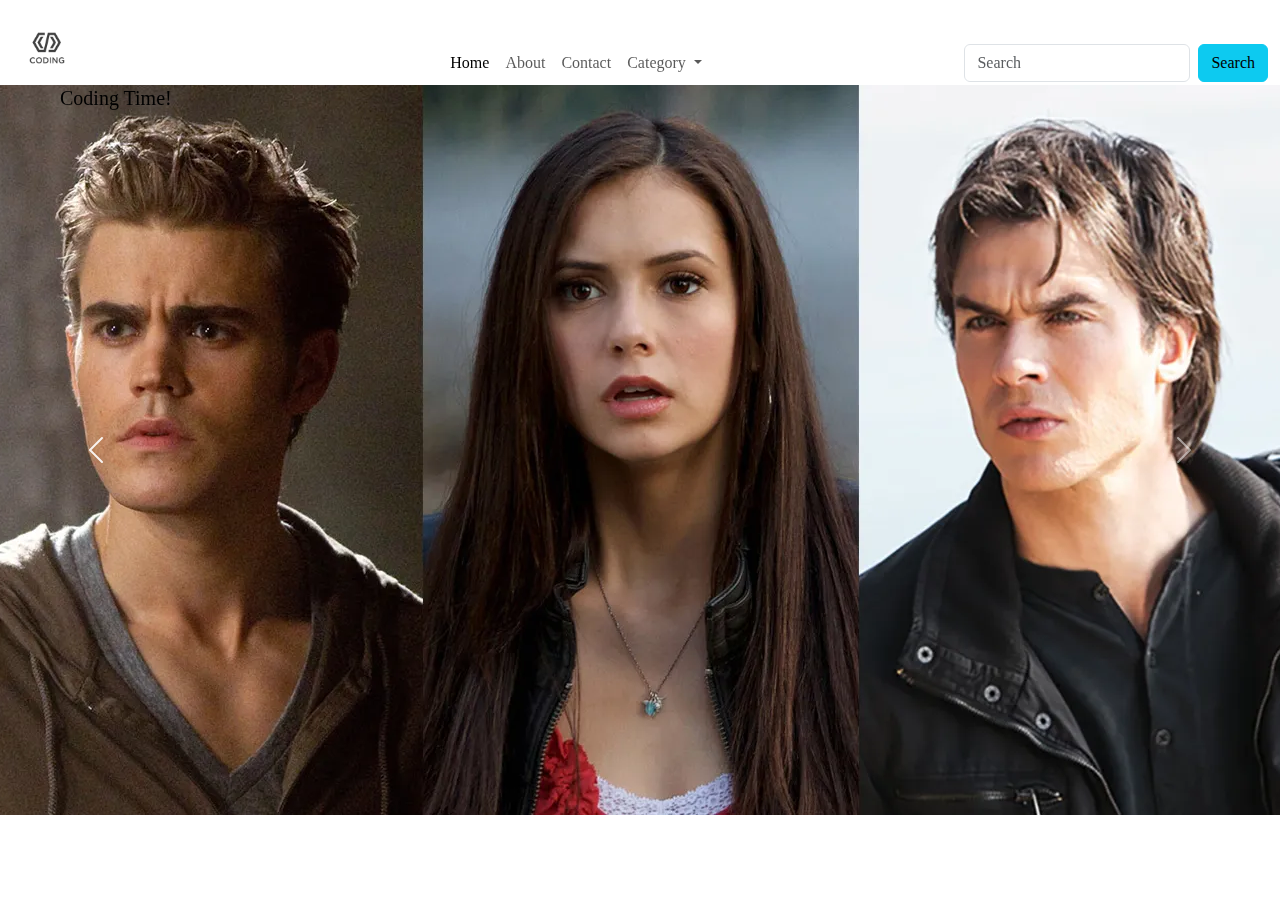
==== index.html @ 5368fe46 "first commit" ====
<!DOCTYPE html>
<html lang="en">

<head>
    <meta charset="UTF-8">
    <meta name="viewport" content="width=device-width, initial-scale=1.0">
    <title>Document</title>
    <!--lidhja me filen e bootstrap ne CSS-->
    <link rel="stylesheet" href="CSS/bootstrap.min.css">

    <!--lidhja me CSS time-->
    <link rel="stylesheet" href="CSS/style.css">
</head>

<body>
        <header class="position-relative">

            <!-- Fillimi i carousel -->
        <div id="carouselExampleIndicators" class="carousel slide">
            <div class="carousel-indicators">
              <button type="button" data-bs-target="#carouselExampleIndicators" data-bs-slide-to="0" class="active" aria-current="true" aria-label="Slide 1"></button>
              <button type="button" data-bs-target="#carouselExampleIndicators" data-bs-slide-to="1" aria-label="Slide 2"></button>
              <button type="button" data-bs-target="#carouselExampleIndicators" data-bs-slide-to="2" aria-label="Slide 3"></button>
            </div>
            <div class="carousel-inner">
              <div class="carousel-item active">
                <img src="Image/tvdvd.webp" class="d-block w-100" alt="...">
              </div>
              <div class="carousel-item">
                <img src="Image/dselena.jpg" class="d-block w-100" alt="...">
              </div>
              <div class="carousel-item">
                <img src="Image/vd.jpg" class="d-block w-100" alt="...">
              </div>
            </div>
            <button class="carousel-control-prev" type="button" data-bs-target="#carouselExampleIndicators" data-bs-slide="prev">
              <span class="carousel-control-prev-icon" aria-hidden="true"></span>
              <span class="visually-hidden">Previous</span>
            </button>
            <button class="carousel-control-next" type="button" data-bs-target="#carouselExampleIndicators" data-bs-slide="next">
              <span class="carousel-control-next-icon" aria-hidden="true"></span>
              <span class="visually-hidden">Next</span>
            </button>
          </div>
         <!--Fundi i carousel -->

         <!--Fillimi i navbar te marre nga bootstrap-->
    <nav class="navbar navbar-expand-lg position-absolute top-0 w-100">   <!-- 'bg-body-tertiary' - te mundeson te vendosesh nje ngjyre background te rreshti navbar-->  <!--'lg' - shfaq elementet ne nje rresht kur ekrani eshte i madh-->
        <div class="container-fluid">                         <!--'container-fluid' - te mundeson vendosjen e lementeve ne nje rresht duke percaktuar widht the length e faqes-->
            <a class="navbar-brand" href="index.html"><img src="Image/logo-removebg-preview.png" alt=""> <br> 
                <span class="ps-5"> Coding Time! </span></a>   <!-- 'ps-5' - te mundeson levizjen e tekstit majtas-djathtas ose ne qender ne baze te hapesires qe ato mund te zene-->
            <button class="navbar-toggler" type="button" data-bs-toggle="collapse"
                data-bs-target="#navbarSupportedContent" aria-controls="navbarSupportedContent" aria-expanded="false"
                aria-label="Toggle navigation">
                <span class="navbar-toggler-icon"></span>
            </button>
            <div class="collapse navbar-collapse" id="navbarSupportedContent">
                <ul class="navbar-nav mx-auto mb-2 mb-lg-0">     <!--'mx' - levizjen e teksteve majtas djathtas apo ne qender nga teksti kryesor-->
                    <li class="nav-item">
                        <a class="nav-link active" aria-current="page" href="index.html">Home</a>
                    </li>
                    <li class="nav-item">
                        <a class="nav-link" href="about.html">About</a>
                    </li>

                    <li class="nav-item">
                        <a class="nav-link" href="contact.html">Contact</a>
                    </li>

                    <li class="nav-item dropdown">
                        <a class="nav-link dropdown-toggle" href="#" role="button" data-bs-toggle="dropdown"
                            aria-expanded="false">
                            Category
                        </a>
                        <ul class="dropdown-menu">
                            <li><a class="dropdown-item" href="#">Action</a></li>
                            <li><a class="dropdown-item" href="#">Another action</a></li>
                            <li>
                                <hr class="dropdown-divider">
                            </li>
                            <li><a class="dropdown-item" href="#">Something else here</a></li>
                        </ul>
                    </li>
                </ul>
                <form class="d-flex" role="search">
                    <input class="form-control me-2" type="search" placeholder="Search" aria-label="Search">
                    <button class="btn btn-info" type="submit">Search</button>
                </form>
            </div>
        </div>
    </nav>
    <!--Fund i navbar-->
        </header>


    <!--lidhja me bootstrapin ne Javascript-->
    <script src="Javascript/bootstrap.bundle.min.js"></script>

    <!--lidhja me file ton te javascript-->
    <script src="Javascript/index.js"></script>
</body>

</html>
---- CSS/style.css ----
*{
    margin: 0;
    padding: 0;
    box-sizing: border-box;
    /* border: 1px solid blue;  na mundeson vendosjen e te dhenave ne menyre tabelare per te pare hapesiren qe ato zene te faqja ne menyre qe te bejme modifikimet */
}

body{
    line-height: 1.5;
    font-size: 1em;
    font-family: 'Times New Roman', Times, serif;
}

.navbar-brand img{
    width: 70px;
    height: 70px;
}

.carousel-inner, .carousel-inner img{
    height: 900px;
    object-fit: none;
    width: 100%;
}
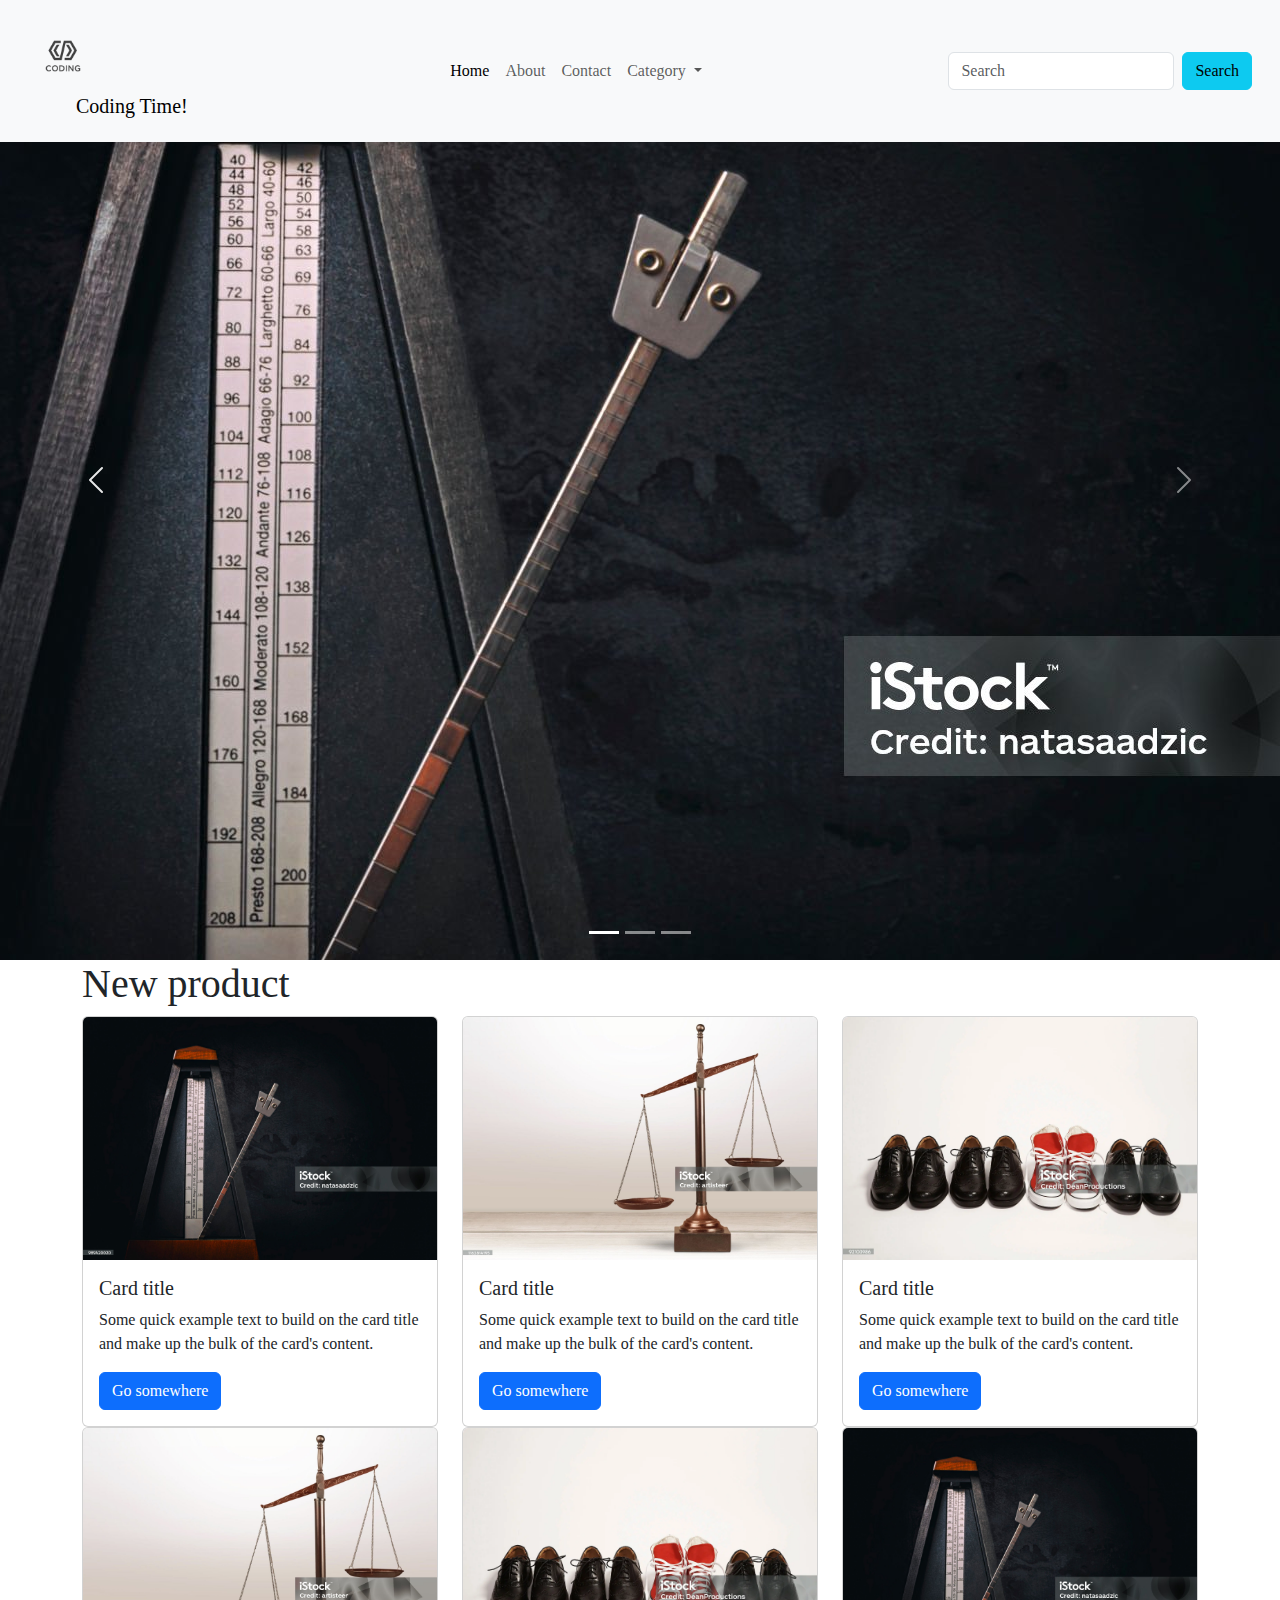
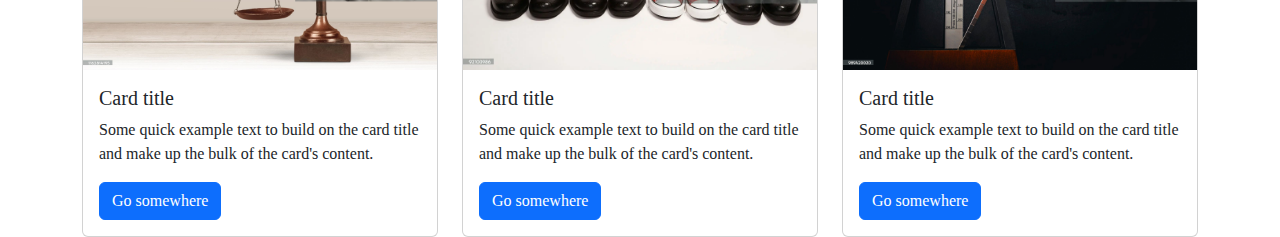
==== commit ad76f718: "change html" ====
--- a/index.html
+++ b/index.html
@@ -13,86 +13,186 @@
 </head>
 
 <body>
-        <header class="position-relative">
-
-            <!-- Fillimi i carousel -->
+    <header class="position-relative">
+
+        <!-- Fillimi i carousel -->
         <div id="carouselExampleIndicators" class="carousel slide">
             <div class="carousel-indicators">
-              <button type="button" data-bs-target="#carouselExampleIndicators" data-bs-slide-to="0" class="active" aria-current="true" aria-label="Slide 1"></button>
-              <button type="button" data-bs-target="#carouselExampleIndicators" data-bs-slide-to="1" aria-label="Slide 2"></button>
-              <button type="button" data-bs-target="#carouselExampleIndicators" data-bs-slide-to="2" aria-label="Slide 3"></button>
+                <button type="button" data-bs-target="#carouselExampleIndicators" data-bs-slide-to="0" class="active"
+                    aria-current="true" aria-label="Slide 1"></button>
+                <button type="button" data-bs-target="#carouselExampleIndicators" data-bs-slide-to="1"
+                    aria-label="Slide 2"></button>
+                <button type="button" data-bs-target="#carouselExampleIndicators" data-bs-slide-to="2"
+                    aria-label="Slide 3"></button>
             </div>
             <div class="carousel-inner">
-              <div class="carousel-item active">
-                <img src="Image/tvdvd.webp" class="d-block w-100" alt="...">
-              </div>
-              <div class="carousel-item">
-                <img src="Image/dselena.jpg" class="d-block w-100" alt="...">
-              </div>
-              <div class="carousel-item">
-                <img src="Image/vd.jpg" class="d-block w-100" alt="...">
-              </div>
-            </div>
-            <button class="carousel-control-prev" type="button" data-bs-target="#carouselExampleIndicators" data-bs-slide="prev">
-              <span class="carousel-control-prev-icon" aria-hidden="true"></span>
-              <span class="visually-hidden">Previous</span>
+                <div class="carousel-item active">
+                    <img src="Image/time.jpg" class="d-block w-100" alt="...">
+                </div>
+                <div class="carousel-item">
+                    <img src="Image/shoess.webp" class="d-block w-100" alt="...">
+                </div>
+                <div class="carousel-item">
+                    <img src="Image/balance.jpg" class="d-block w-100" alt="...">
+                </div>
+            </div>
+            <button class="carousel-control-prev" type="button" data-bs-target="#carouselExampleIndicators"
+                data-bs-slide="prev">
+                <span class="carousel-control-prev-icon" aria-hidden="true"></span>
+                <span class="visually-hidden">Previous</span>
             </button>
-            <button class="carousel-control-next" type="button" data-bs-target="#carouselExampleIndicators" data-bs-slide="next">
-              <span class="carousel-control-next-icon" aria-hidden="true"></span>
-              <span class="visually-hidden">Next</span>
+            <button class="carousel-control-next" type="button" data-bs-target="#carouselExampleIndicators"
+                data-bs-slide="next">
+                <span class="carousel-control-next-icon" aria-hidden="true"></span>
+                <span class="visually-hidden">Next</span>
             </button>
-          </div>
-         <!--Fundi i carousel -->
-
-         <!--Fillimi i navbar te marre nga bootstrap-->
-    <nav class="navbar navbar-expand-lg position-absolute top-0 w-100">   <!-- 'bg-body-tertiary' - te mundeson te vendosesh nje ngjyre background te rreshti navbar-->  <!--'lg' - shfaq elementet ne nje rresht kur ekrani eshte i madh-->
-        <div class="container-fluid">                         <!--'container-fluid' - te mundeson vendosjen e lementeve ne nje rresht duke percaktuar widht the length e faqes-->
-            <a class="navbar-brand" href="index.html"><img src="Image/logo-removebg-preview.png" alt=""> <br> 
-                <span class="ps-5"> Coding Time! </span></a>   <!-- 'ps-5' - te mundeson levizjen e tekstit majtas-djathtas ose ne qender ne baze te hapesires qe ato mund te zene-->
-            <button class="navbar-toggler" type="button" data-bs-toggle="collapse"
-                data-bs-target="#navbarSupportedContent" aria-controls="navbarSupportedContent" aria-expanded="false"
-                aria-label="Toggle navigation">
-                <span class="navbar-toggler-icon"></span>
-            </button>
-            <div class="collapse navbar-collapse" id="navbarSupportedContent">
-                <ul class="navbar-nav mx-auto mb-2 mb-lg-0">     <!--'mx' - levizjen e teksteve majtas djathtas apo ne qender nga teksti kryesor-->
-                    <li class="nav-item">
-                        <a class="nav-link active" aria-current="page" href="index.html">Home</a>
-                    </li>
-                    <li class="nav-item">
-                        <a class="nav-link" href="about.html">About</a>
-                    </li>
-
-                    <li class="nav-item">
-                        <a class="nav-link" href="contact.html">Contact</a>
-                    </li>
-
-                    <li class="nav-item dropdown">
-                        <a class="nav-link dropdown-toggle" href="#" role="button" data-bs-toggle="dropdown"
-                            aria-expanded="false">
-                            Category
-                        </a>
-                        <ul class="dropdown-menu">
-                            <li><a class="dropdown-item" href="#">Action</a></li>
-                            <li><a class="dropdown-item" href="#">Another action</a></li>
-                            <li>
-                                <hr class="dropdown-divider">
-                            </li>
-                            <li><a class="dropdown-item" href="#">Something else here</a></li>
-                        </ul>
-                    </li>
-                </ul>
-                <form class="d-flex" role="search">
-                    <input class="form-control me-2" type="search" placeholder="Search" aria-label="Search">
-                    <button class="btn btn-info" type="submit">Search</button>
-                </form>
-            </div>
         </div>
-    </nav>
-    <!--Fund i navbar-->
-        </header>
-
-
+        <!--Fundi i carousel -->
+
+
+
+        <!--Fillimi i navbar te marre nga bootstrap-->
+        <nav class="navbar navbar-expand-lg position-absolute top-0 w-100 p-3 mb-2 bg-body-tertiary">
+            <!-- 'bg-body-tertiary' - te mundeson te vendosesh nje ngjyre background te rreshti navbar-->
+            <!--'lg' - shfaq elementet ne nje rresht kur ekrani eshte i madh-->
+            <div class="container-fluid">
+                <!--'container-fluid' - te mundeson vendosjen e lementeve ne nje rresht duke percaktuar widht the length e faqes-->
+                <a class="navbar-brand" href="index.html"><img src="Image/logo-removebg-preview.png" alt=""> <br>
+                    <span class="ps-5"> Coding Time! </span></a>
+                <!-- 'ps-5' - te mundeson levizjen e tekstit majtas-djathtas ose ne qender ne baze te hapesires qe ato mund te zene-->
+                <button class="navbar-toggler" type="button" data-bs-toggle="collapse"
+                    data-bs-target="#navbarSupportedContent" aria-controls="navbarSupportedContent"
+                    aria-expanded="false" aria-label="Toggle navigation">
+                    <span class="navbar-toggler-icon"></span>
+                </button>
+                <div class="collapse navbar-collapse" id="navbarSupportedContent">
+                    <ul class="navbar-nav mx-auto mb-2 mb-lg-0">
+                        <!--'mx' - levizjen e teksteve majtas djathtas apo ne qender nga teksti kryesor-->
+                        <li class="nav-item">
+                            <a class="nav-link active" aria-current="page" href="index.html">Home</a>
+                        </li>
+                        <li class="nav-item">
+                            <a class="nav-link" href="about.html">About</a>
+                        </li>
+
+                        <li class="nav-item">
+                            <a class="nav-link" href="contact.html">Contact</a>
+                        </li>
+
+                        <li class="nav-item dropdown">
+                            <a class="nav-link dropdown-toggle" href="#" role="button" data-bs-toggle="dropdown"
+                                aria-expanded="false">
+                                Category
+                            </a>
+                            <ul class="dropdown-menu">
+                                <li><a class="dropdown-item" href="#">Action</a></li>
+                                <li><a class="dropdown-item" href="#">Another action</a></li>
+                                <li>
+                                    <hr class="dropdown-divider">
+                                </li>
+                                <li><a class="dropdown-item" href="#">Something else here</a></li>
+                            </ul>
+                        </li>
+                    </ul>
+                    <form class="d-flex" role="search">
+                        <input class="form-control me-2" type="search" placeholder="Search" aria-label="Search">
+                        <button class="btn btn-info" type="submit">Search</button>
+                    </form>
+                </div>
+            </div>
+        </nav>
+        <!--Fund i navbar-->
+    </header>
+
+
+
+    <main>
+        <!--Vendosja e imazheve ne formen e kartave sipas rreshtave dhe kolonave-->
+        <!-- produkte, sherbime, artikuj, evente -->
+        <section class="container"> <!--me container-fluid vendosim me shum kolona ne nje rresht-->
+            <h1>New product</h1>
+            <div class="row"> <!--.row dhe enter per te krijuar kete rrjeshtin-->
+
+                <div class="col-12 col-md-6 col-lg-4"> <!--.col enter-->
+
+                    <div class="card h-100">
+                        <img src="Image/time.jpg" class="card-img-top h-100" alt="...">
+                        <div class="card-body">
+                            <h5 class="card-title">Card title</h5>
+                            <p class="card-text">Some quick example text to build on the card title and make up the bulk
+                                of the card's content.</p>
+                            <a href="#" class="btn btn-primary">Go somewhere</a>
+                        </div>
+                    </div>
+
+                </div>
+
+                <div class="ccol-12 col-md-6 col-lg-4">
+
+                    <div class="card h-100">
+                        <img src="Image/balance.jpg" class="card-img-top h-100" alt="...">
+                        <div class="card-body">
+                            <h5 class="card-title">Card title</h5>
+                            <p class="card-text">Some quick example text to build on the card title and make up the bulk
+                                of the card's content.</p>
+                            <a href="#" class="btn btn-primary">Go somewhere</a>
+                        </div>
+                    </div>
+
+                </div>
+
+                <div class="col-12 col-md-6 col-lg-4">
+
+                    <div class="card h-100">
+                        <img src="Image/shoess.webp" class="card-img-top h-100" alt="...">
+                        <div class="card-body">
+                            <h5 class="card-title">Card title</h5>
+                            <p class="card-text">Some quick example text to build on the card title and make up the bulk
+                                of the card's content.</p>
+                            <a href="#" class="btn btn-primary">Go somewhere</a>
+                        </div>
+                    </div>
+
+                </div>
+
+                <div class="col-12 col-md-6 col-lg-4">
+                    <div class="card h-100">
+                        <img src="Image/balance.jpg" class="card-img-top h-100" alt="...">
+                        <div class="card-body">
+                          <h5 class="card-title">Card title</h5>
+                          <p class="card-text">Some quick example text to build on the card title and make up the bulk of the card's content.</p>
+                          <a href="#" class="btn btn-primary">Go somewhere</a>
+                        </div>
+                      </div>
+                </div>
+
+                <div class="col-12 col-md-6 col-lg-4">    <!--col-12 col-md-6 col-lg-4 kjo perdoret per te ndryshuar madhesine e faqes per telefon tablet dhe laptop-->
+                    <div class="card h-100">
+                        <img src="Image/shoess.webp" class="card-img-top h-100" alt="...">
+                        <div class="card-body">
+                          <h5 class="card-title">Card title</h5>
+                          <p class="card-text">Some quick example text to build on the card title and make up the bulk of the card's content.</p>
+                          <a href="#" class="btn btn-primary">Go somewhere</a>
+                        </div>
+                      </div>
+                </div>
+
+                <div class="col-12 col-md-6 col-lg-4">
+                    <div class="card h-100">
+                        <img src="Image/time.jpg" class="card-img-top h-100" alt="...">
+                        <div class="card-body">
+                          <h5 class="card-title">Card title</h5>
+                          <p class="card-text">Some quick example text to build on the card title and make up the bulk of the card's content.</p>
+                          <a href="#" class="btn btn-primary">Go somewhere</a>
+                        </div>
+                      </div>
+                </div>
+
+            </div>
+
+
+        </section>
+    </main>
     <!--lidhja me bootstrapin ne Javascript-->
     <script src="Javascript/bootstrap.bundle.min.js"></script>
 
--- a/CSS/style.css
+++ b/CSS/style.css
@@ -17,7 +17,12 @@
 }
 
 .carousel-inner, .carousel-inner img{
-    height: 900px;
+    height: 960px;
     object-fit: none;
     width: 100%;
-}+}
+
+/* vendoset ne vend te h-100 te imazhi dhe card */
+/* .card img{
+    height: 200px;        
+}/* 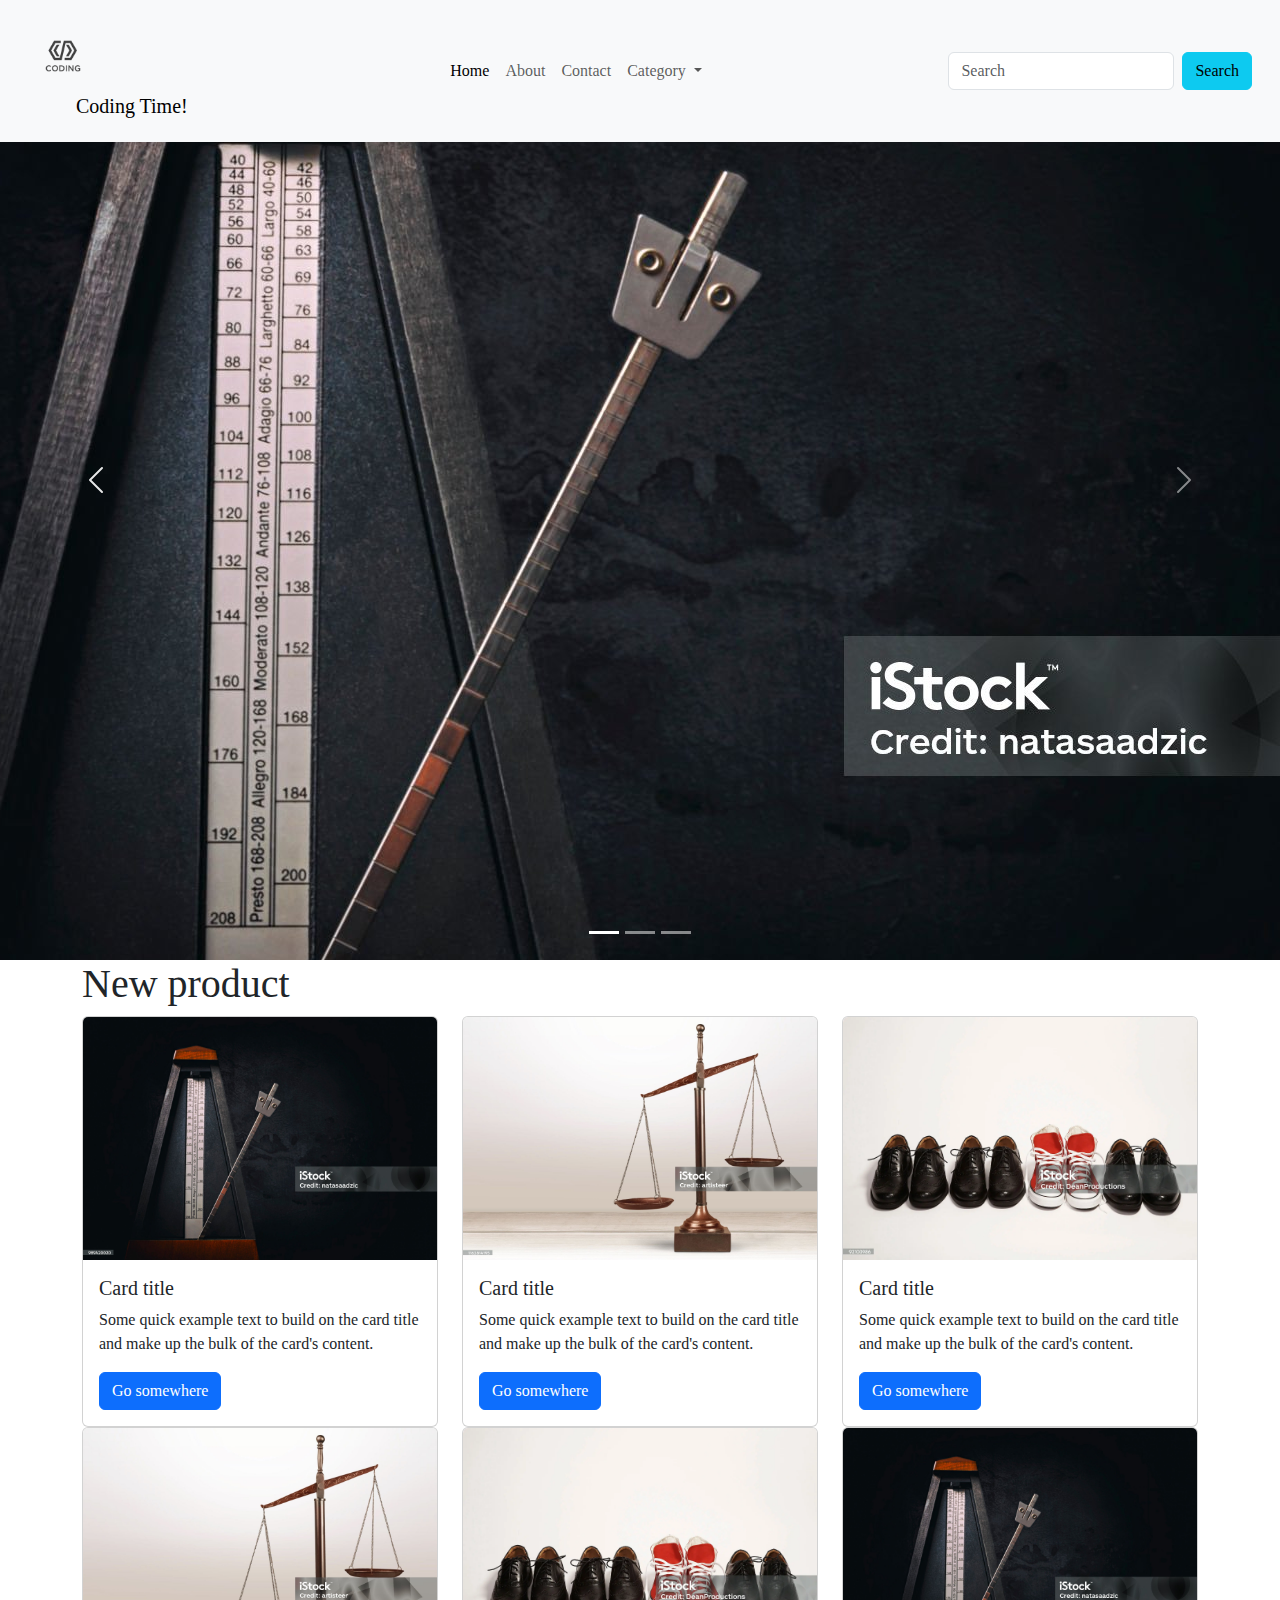
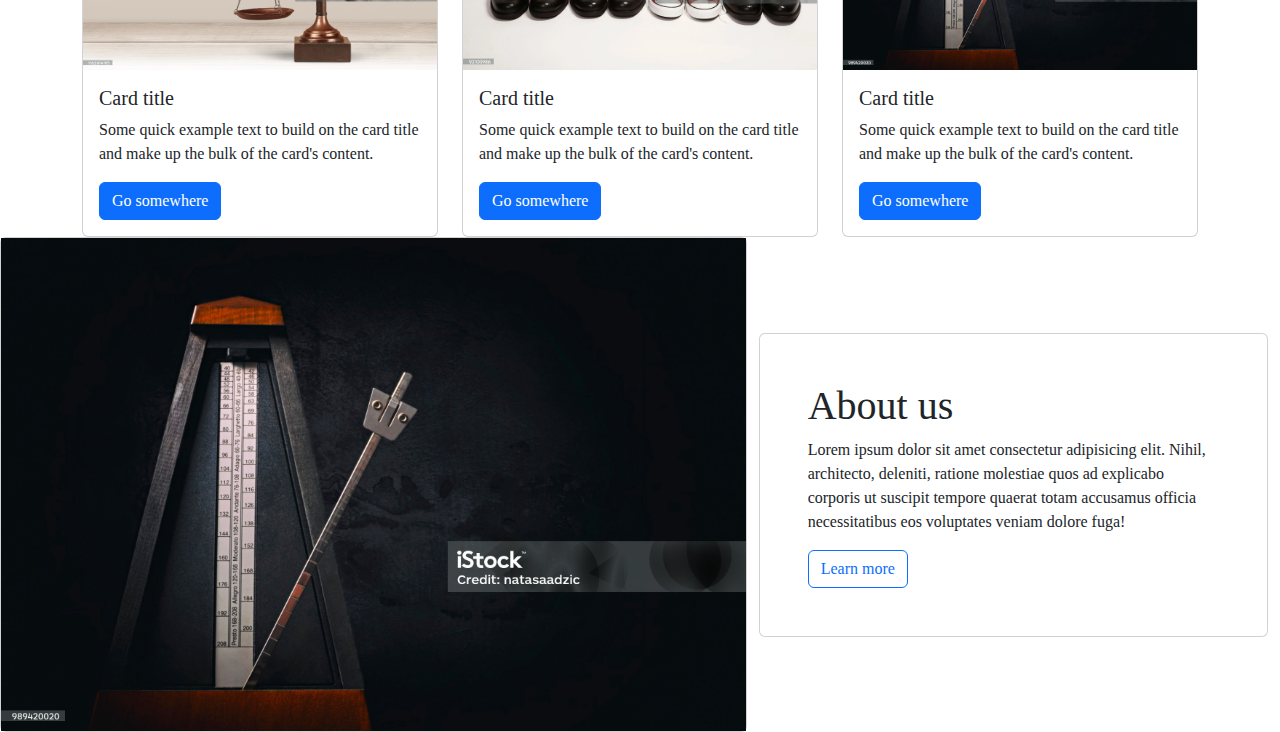
==== commit 8b40e259: "new sescion" ====
--- a/index.html
+++ b/index.html
@@ -159,38 +159,66 @@
                     <div class="card h-100">
                         <img src="Image/balance.jpg" class="card-img-top h-100" alt="...">
                         <div class="card-body">
-                          <h5 class="card-title">Card title</h5>
-                          <p class="card-text">Some quick example text to build on the card title and make up the bulk of the card's content.</p>
-                          <a href="#" class="btn btn-primary">Go somewhere</a>
-                        </div>
-                      </div>
-                </div>
-
-                <div class="col-12 col-md-6 col-lg-4">    <!--col-12 col-md-6 col-lg-4 kjo perdoret per te ndryshuar madhesine e faqes per telefon tablet dhe laptop-->
+                            <h5 class="card-title">Card title</h5>
+                            <p class="card-text">Some quick example text to build on the card title and make up the bulk
+                                of the card's content.</p>
+                            <a href="#" class="btn btn-primary">Go somewhere</a>
+                        </div>
+                    </div>
+                </div>
+
+                <div class="col-12 col-md-6 col-lg-4">
+                    <!--col-12 col-md-6 col-lg-4 kjo perdoret per te ndryshuar madhesine e faqes per telefon tablet dhe laptop-->
                     <div class="card h-100">
                         <img src="Image/shoess.webp" class="card-img-top h-100" alt="...">
                         <div class="card-body">
-                          <h5 class="card-title">Card title</h5>
-                          <p class="card-text">Some quick example text to build on the card title and make up the bulk of the card's content.</p>
-                          <a href="#" class="btn btn-primary">Go somewhere</a>
-                        </div>
-                      </div>
+                            <h5 class="card-title">Card title</h5>
+                            <p class="card-text">Some quick example text to build on the card title and make up the bulk
+                                of the card's content.</p>
+                            <a href="#" class="btn btn-primary">Go somewhere</a>
+                        </div>
+                    </div>
                 </div>
 
                 <div class="col-12 col-md-6 col-lg-4">
                     <div class="card h-100">
                         <img src="Image/time.jpg" class="card-img-top h-100" alt="...">
                         <div class="card-body">
-                          <h5 class="card-title">Card title</h5>
-                          <p class="card-text">Some quick example text to build on the card title and make up the bulk of the card's content.</p>
-                          <a href="#" class="btn btn-primary">Go somewhere</a>
-                        </div>
-                      </div>
-                </div>
-
-            </div>
-
-
+                            <h5 class="card-title">Card title</h5>
+                            <p class="card-text">Some quick example text to build on the card title and make up the bulk
+                                of the card's content.</p>
+                            <a href="#" class="btn btn-primary">Go somewhere</a>
+                        </div>
+                    </div>
+                </div>
+
+            </div>
+        </section>
+
+        <!--About-->
+
+        <section class="container-fluid">
+            <div class="row">
+
+                <div class="col-12 col-md-7 px-0">
+                    <div class="card">
+                        <img src="Image/time.jpg" class="img-fluid" alt="...">
+                    </div>
+                </div>
+
+                <div class="col-12 col-md-5 d-flex justify-content-center align-items-center">
+                    <div class="card">
+                        <div class="card-body p-5">
+                            <h1 class="card-title">About us</h1>
+                            <p class="card-text">Lorem ipsum dolor sit amet consectetur adipisicing elit. Nihil,
+                                architecto, deleniti, ratione molestiae quos ad explicabo corporis ut suscipit tempore
+                                quaerat totam accusamus officia necessitatibus eos voluptates veniam dolore fuga!</p>
+                            <a href="about.html" class="btn btn-outline-primary">Learn more</a>
+                        </div>
+                    </div>
+                </div>
+
+            </div>
         </section>
     </main>
     <!--lidhja me bootstrapin ne Javascript-->
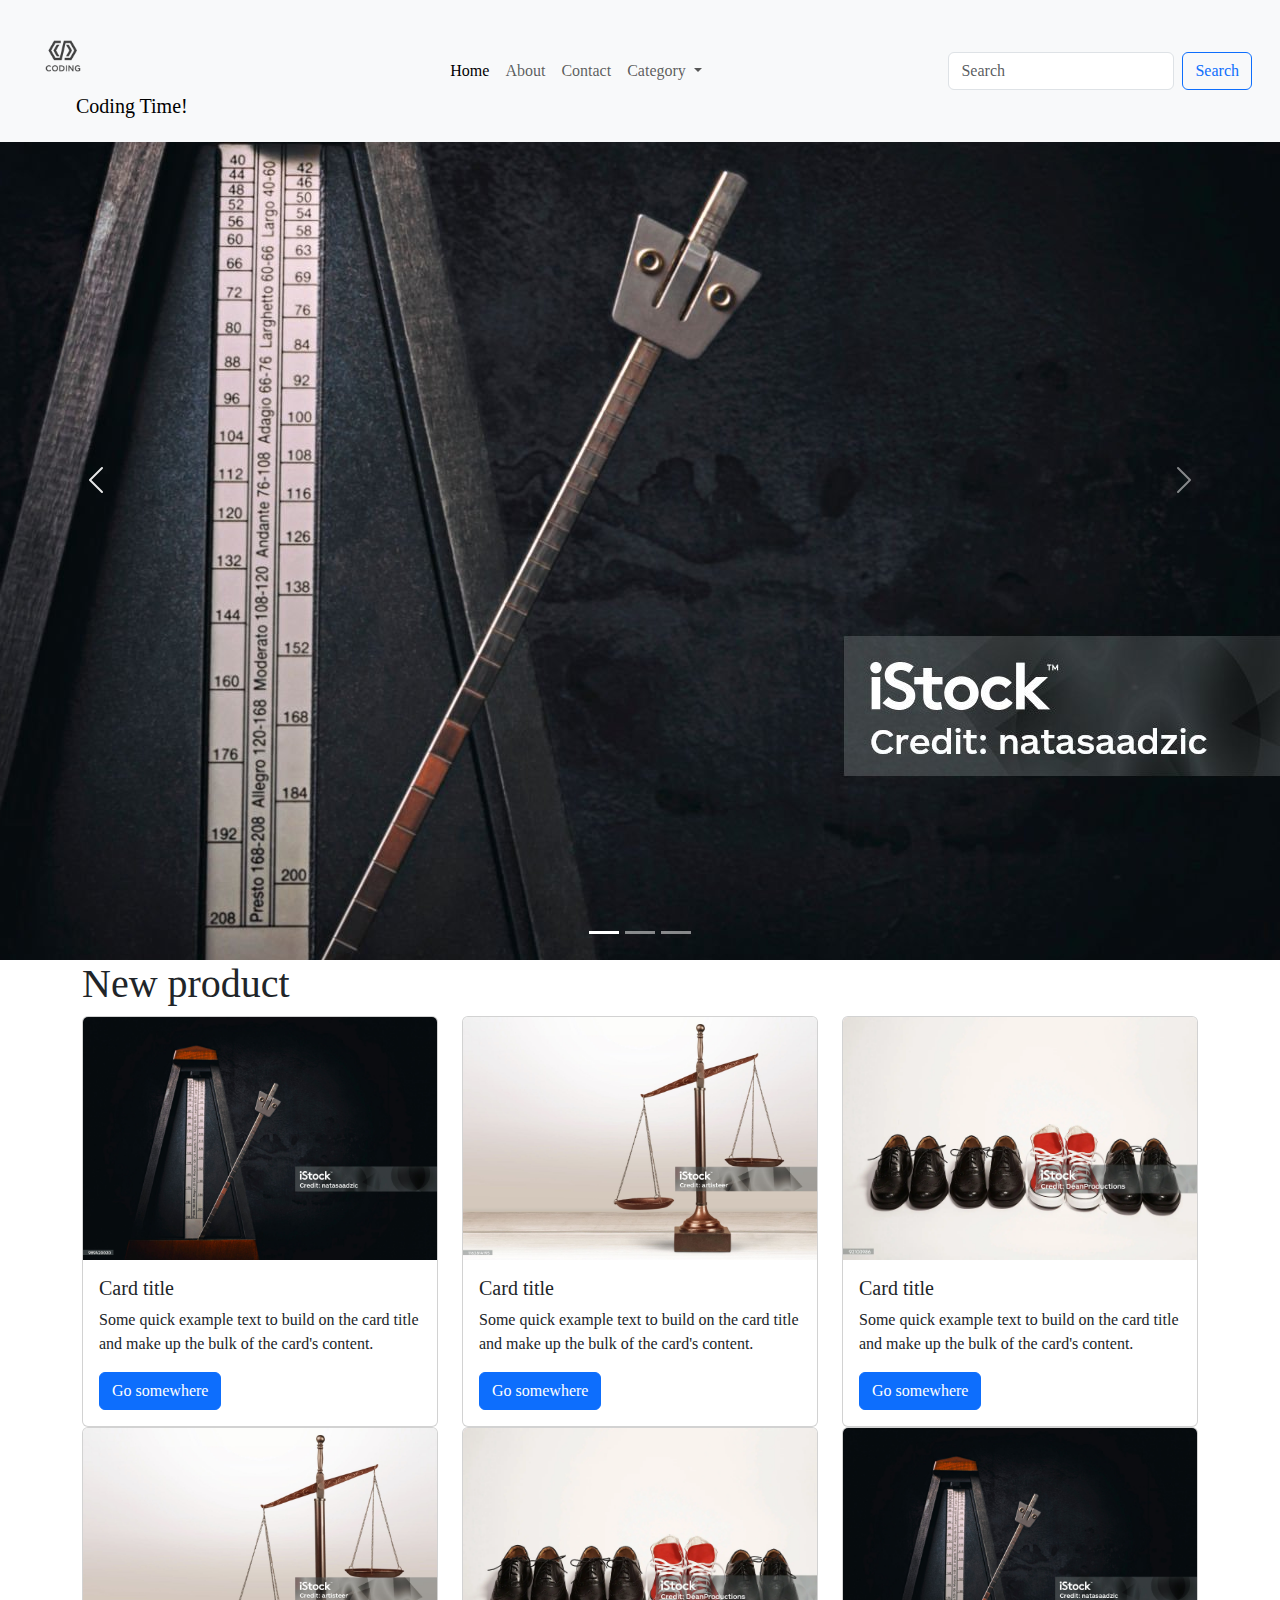
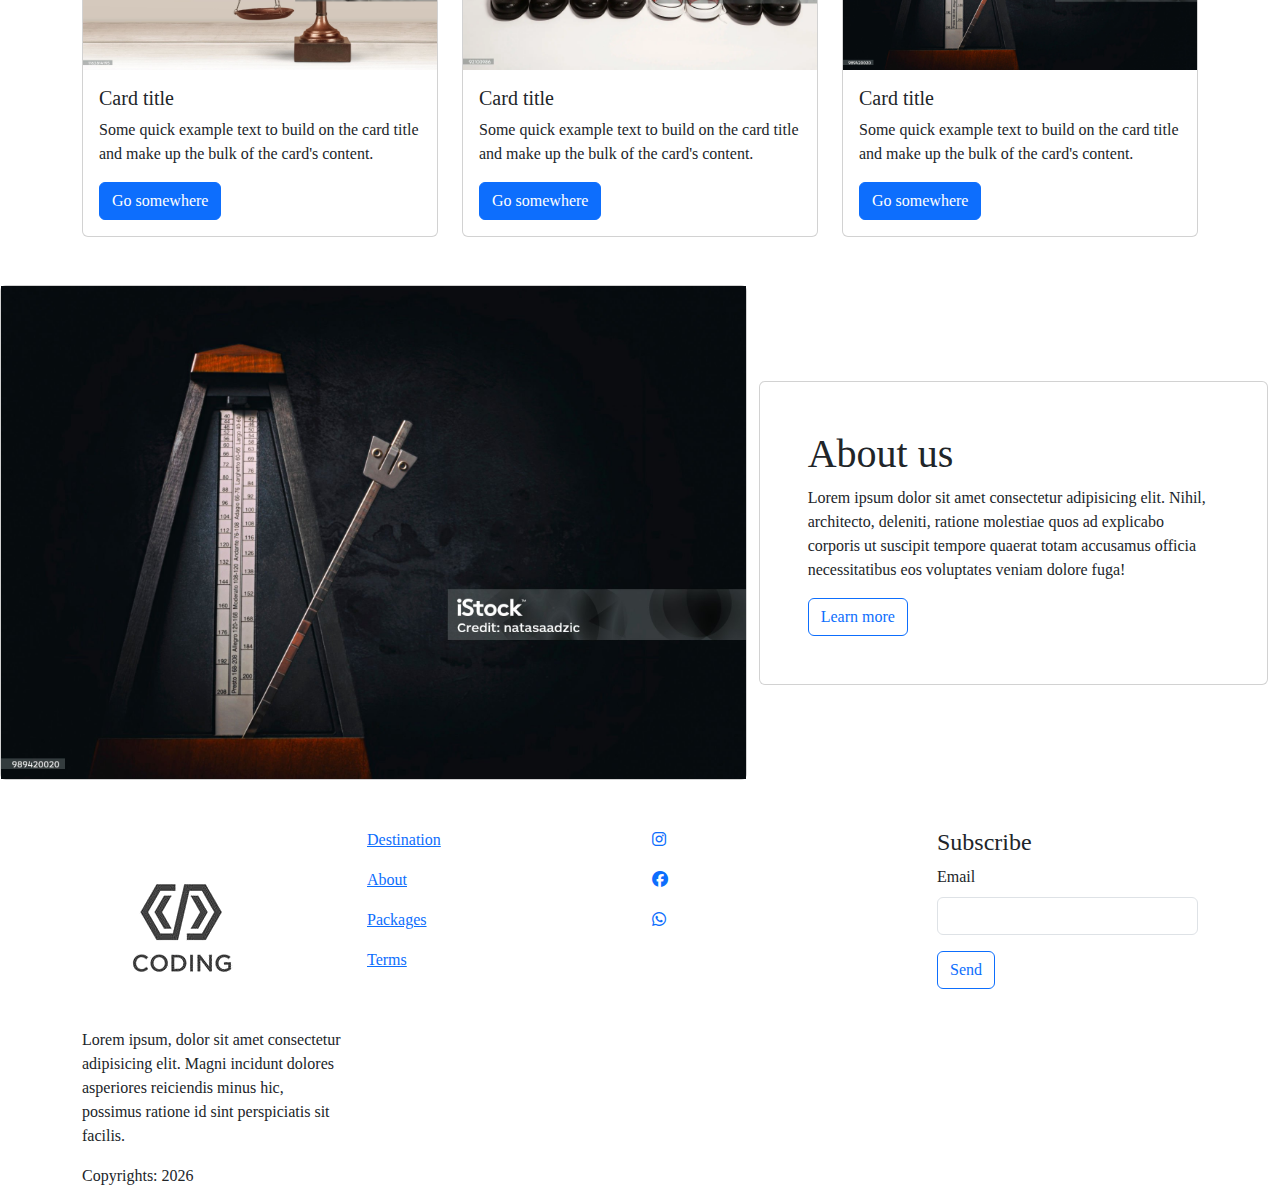
==== commit 57b263bd: "add html" ====
--- a/index.html
+++ b/index.html
@@ -7,6 +7,7 @@
     <title>Document</title>
     <!--lidhja me filen e bootstrap ne CSS-->
     <link rel="stylesheet" href="CSS/bootstrap.min.css">
+    <link rel="stylesheet" href="https://cdnjs.cloudflare.com/ajax/libs/font-awesome/6.7.1/css/all.min.css">
 
     <!--lidhja me CSS time-->
     <link rel="stylesheet" href="CSS/style.css">
@@ -96,7 +97,7 @@
                     </ul>
                     <form class="d-flex" role="search">
                         <input class="form-control me-2" type="search" placeholder="Search" aria-label="Search">
-                        <button class="btn btn-info" type="submit">Search</button>
+                        <button class="btn btn-outline-primary" type="submit">Search</button>
                     </form>
                 </div>
             </div>
@@ -197,7 +198,7 @@
 
         <!--About-->
 
-        <section class="container-fluid">
+        <section class="container-fluid my-5">
             <div class="row">
 
                 <div class="col-12 col-md-7 px-0">
@@ -221,6 +222,46 @@
             </div>
         </section>
     </main>
+
+    <!-- Footer -->
+    <footer>
+        <div class="container">
+            <div class="row">
+                <div class="col">
+                    <img src="Image/logo-removebg-preview.png" alt="">
+                    <p>Lorem ipsum, dolor sit amet consectetur adipisicing elit. Magni incidunt dolores asperiores
+                        reiciendis minus hic, possimus ratione id sint perspiciatis sit facilis.</p>
+                </div>
+                <div class="col">
+                    <p><a href="#">Destination</a></p>
+                    <p><a href="#">About</a></p>
+                    <p><a href="#">Packages</a></p>
+                    <p><a href="#">Terms</a></p>
+                </div>
+                <div class="col">
+                    <p><a href=""><i class="fa-brands fa-instagram"></i></a></p>    
+                    <p><a href=""><i class="fa-brands fa-facebook"></i></a></p>
+                    <p><a href=""><i class="fa-brands fa-whatsapp"></i></a></p>
+                </div>
+                <div class="col">
+                    <h4>Subscribe</h4>
+                    <form>
+                        <div class="mb-3">
+                            <label for="email" class="form-label">Email</label>
+                            <input type="email" class="form-control" id="email">
+                        </div>
+                        <input type="submit" class="btn btn-outline-primary" value="Send">
+                    </form>
+                </div>
+                <div class="col-12">
+                    <p>Copyrights: <span id="year"></span></p>
+                </div>
+            </div>
+        </div>
+    </footer>
+
+
+
     <!--lidhja me bootstrapin ne Javascript-->
     <script src="Javascript/bootstrap.bundle.min.js"></script>
 
--- a/CSS/style.css
+++ b/CSS/style.css
@@ -22,7 +22,41 @@
     width: 100%;
 }
 
+iframe{
+    width: 600px;
+    height: 450px;
+}
+
+/* media screen per tabletat */
+@media screen and (max-width: 992px) {
+
+}
+
+/* media screen per telefonat, e cila do perdoret tek projekti final */
+@media screen and (max-width: 600px){  
+    iframe{
+        width: 100%;
+    }
+
+    .navbar-brand img{
+        width: 50px;
+        height: 50px;
+    }
+}
+
+/* krijimi i min-max te bashkuara */
+@media screen and (max-width: 320px) {}
+
+@media screen and (min-width: 321px) and (max-width: 574px) {}
+
+@media screen and (min-width: 575px) and (max-width: 992px) {}
+
+@media screen and (min-width: 993px) {}
+
+
 /* vendoset ne vend te h-100 te imazhi dhe card */
 /* .card img{
     height: 200px;        
-}/* +}/*
+/* responsiviteti Media Screen: */
+/* max, min, min-max */
